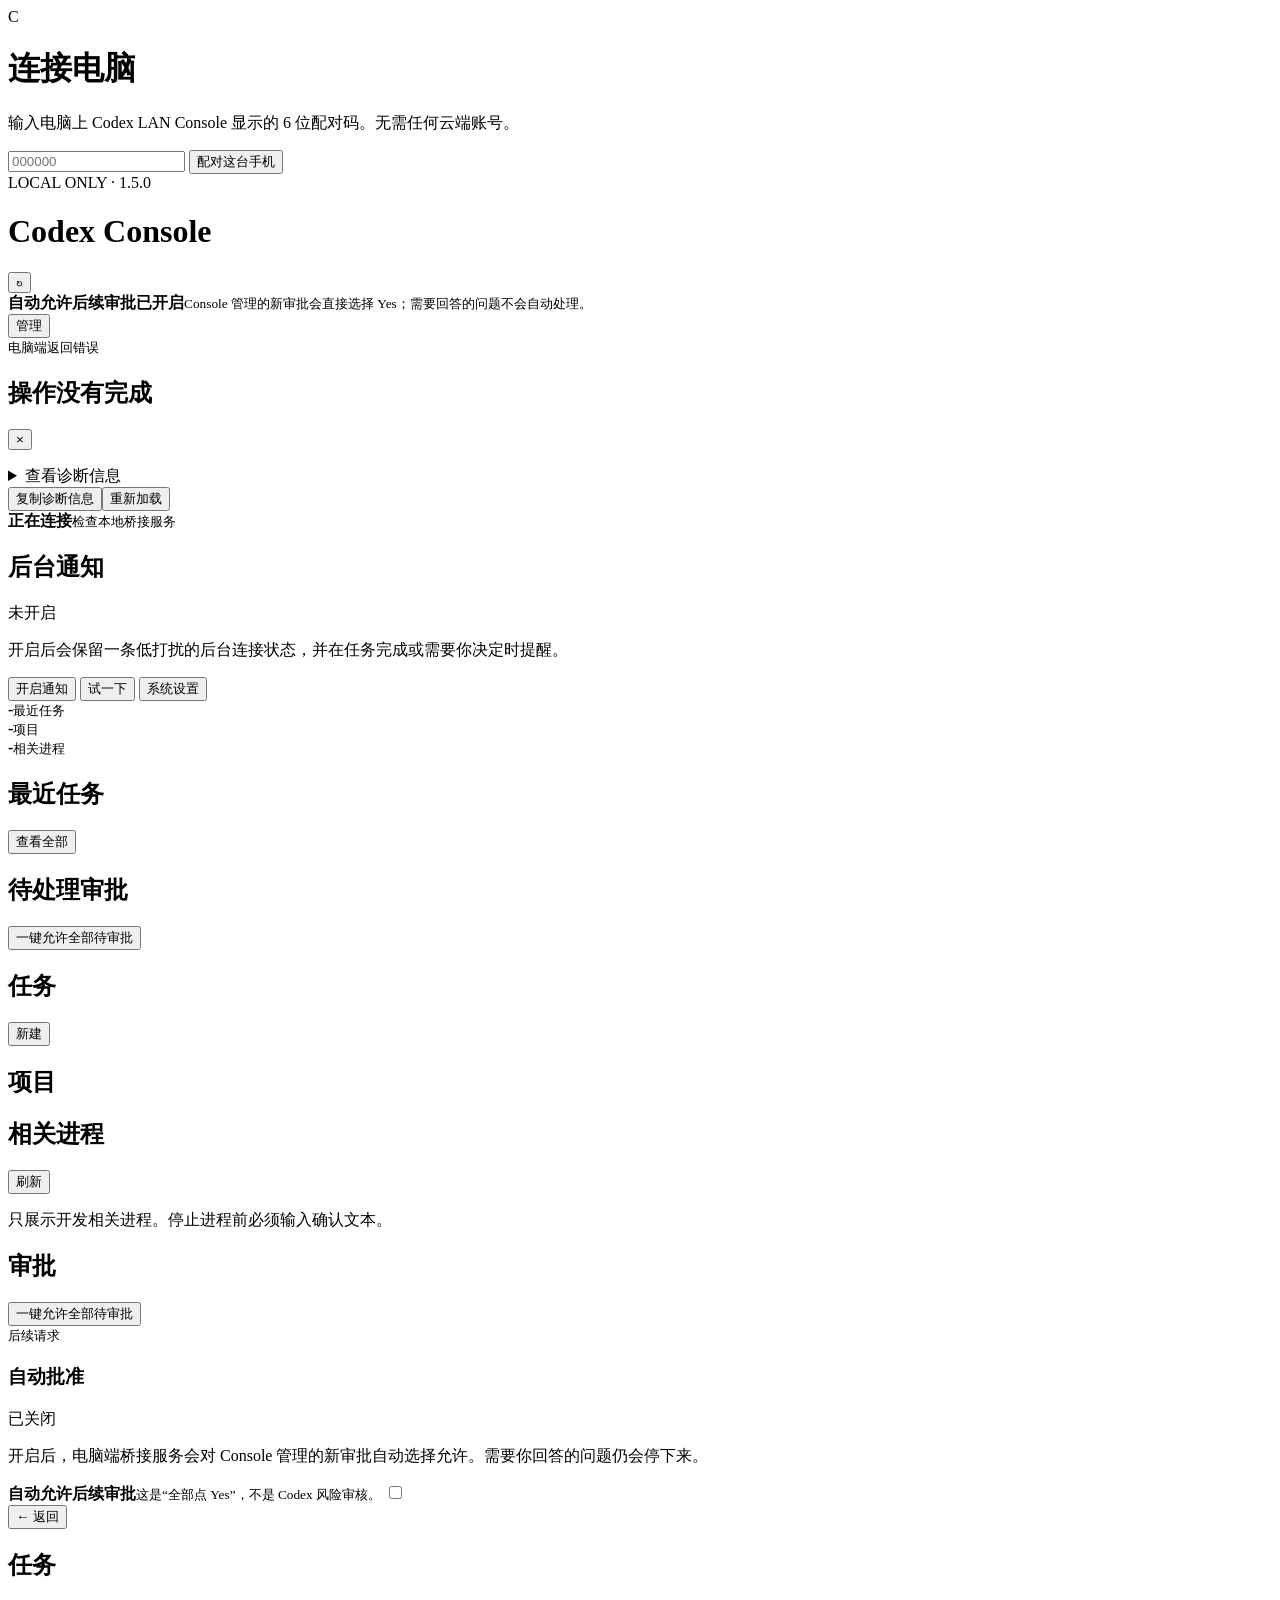
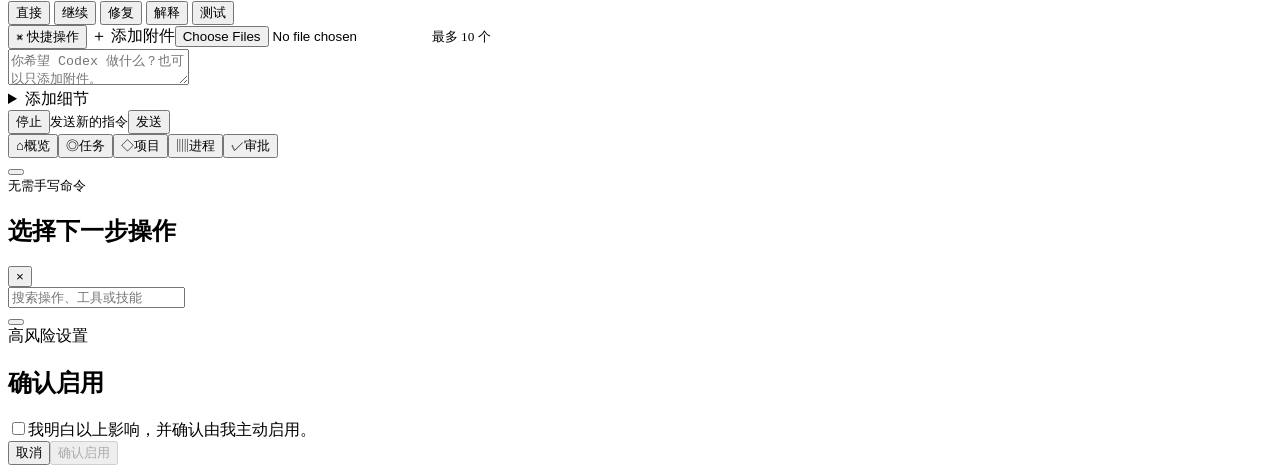
==== frontend/web/index.html @ 5a81fe59 "separate frontend and backend layout" ====
<!doctype html>
<html lang="zh-CN">
<head>
  <meta charset="utf-8"><meta name="viewport" content="width=device-width,initial-scale=1,viewport-fit=cover">
  <meta name="theme-color" content="#0c0f0e"><title>Codex LAN Console</title>
  <link rel="manifest" href="/manifest.webmanifest"><link rel="stylesheet" href="/styles.css?v=27"><link rel="stylesheet" href="/mobile.css?v=27">
</head>
<body>
  <div id="pair" class="overlay hidden">
    <form id="pairForm" class="dialog">
      <div class="logo">C</div><h1>连接电脑</h1>
      <p>输入电脑上 Codex LAN Console 显示的 6 位配对码。无需任何云端账号。</p>
      <input id="code" inputmode="numeric" maxlength="6" pattern="[0-9]{6}" placeholder="000000" required>
      <button>配对这台手机</button><small id="pairError"></small>
    </form>
  </div>

  <header><div><span class="eyebrow">LOCAL ONLY · 1.5.0</span><h1>Codex Console</h1></div><button id="refresh" class="icon">↻</button></header>
  <aside id="autoApproveBanner" class="auto-approve-banner hidden" role="status" aria-live="polite">
    <div><b>自动允许后续审批已开启</b><small>Console 管理的新审批会直接选择 Yes；需要回答的问题不会自动处理。</small></div>
    <button type="button" id="manageAutoApprove" class="secondary">管理</button>
  </aside>
  <aside id="diagnostic" class="diagnostic hidden" role="alert" aria-live="assertive">
    <div class="diagnostic-heading"><div><small>电脑端返回错误</small><h2 id="diagnosticTitle">操作没有完成</h2></div><button type="button" id="diagnosticClose" class="icon" aria-label="关闭错误详情">×</button></div>
    <p id="diagnosticMessage"></p>
    <details><summary>查看诊断信息</summary><pre id="diagnosticDetails"></pre></details>
    <div class="diagnostic-actions"><button type="button" id="diagnosticCopy">复制诊断信息</button><button type="button" id="diagnosticRefresh">重新加载</button></div>
  </aside>
  <main>
    <section id="overview" class="page active">
      <div class="status"><i id="dot"></i><div><b id="machine">正在连接</b><small id="state">检查本地桥接服务</small></div></div>
      <section id="notificationCard" class="notification-card hidden" aria-live="polite">
        <div class="notification-copy">
          <div class="notification-heading"><h2>后台通知</h2><span id="notificationBadge" class="notification-badge">未开启</span></div>
          <p id="notificationMessage">开启后会保留一条低打扰的后台连接状态，并在任务完成或需要你决定时提醒。</p>
        </div>
        <div class="notification-actions">
          <button type="button" id="notificationAction">开启通知</button>
          <button type="button" id="notificationTest" class="secondary hidden">试一下</button>
          <button type="button" id="notificationSettings" class="secondary hidden">系统设置</button>
        </div>
      </section>
      <div class="metrics"><article><b id="threadCount">-</b><small>最近任务</small></article><article><b id="projectCount">-</b><small>项目</small></article><article><b id="processCount">-</b><small>相关进程</small></article></div>
      <div class="sectionTitle"><h2>最近任务</h2><button onclick="showPage('threads')">查看全部</button></div><div id="recentThreads" class="list"></div>
      <div class="sectionTitle"><h2>待处理审批</h2><button id="approveRecent" class="hidden">一键允许全部待审批</button></div><div id="recentApprovals" class="list"></div>
    </section>
    <section id="threads" class="page"><div class="sectionTitle"><h2>任务</h2><button id="newThread">新建</button></div><div id="threadList" class="list"></div></section>
    <section id="projects" class="page"><div class="sectionTitle"><h2>项目</h2></div><div id="projectList" class="list"></div></section>
    <section id="processes" class="page"><div class="sectionTitle"><h2>相关进程</h2><button id="reloadProcesses">刷新</button></div><p class="hint">只展示开发相关进程。停止进程前必须输入确认文本。</p><div id="processList" class="list"></div></section>
    <section id="approvals" class="page">
      <div class="sectionTitle"><h2>审批</h2><button id="approveAllPending" class="hidden">一键允许全部待审批</button></div>
      <section id="approvalAutomation" class="approval-automation card" aria-live="polite">
        <div class="approval-automation-heading"><div><small>后续请求</small><h3>自动批准</h3></div><span id="autoApproveBadge" class="notification-badge">已关闭</span></div>
        <p id="autoApproveDescription">开启后，电脑端桥接服务会对 Console 管理的新审批自动选择允许。需要你回答的问题仍会停下来。</p>
        <label class="switch-row" for="autoApproveAll">
          <span><b>自动允许后续审批</b><small>这是“全部点 Yes”，不是 Codex 风险审核。</small></span>
          <input id="autoApproveAll" type="checkbox" role="switch" aria-describedby="autoApproveDescription">
        </label>
      </section>
      <div id="approvalList" class="list"></div>
    </section>
    <section id="threadDetail" class="page">
      <button class="back" onclick="CodexConsoleHandleBack()">← 返回</button><h2 id="detailTitle">任务</h2>
      <div id="turns" class="turns"></div><div id="detailPending" class="pending-stack"></div>
      <form id="composer">
        <div class="intent-row" role="group" aria-label="指令类型">
          <button type="button" class="intent active" data-intent="plain">直接</button>
          <button type="button" class="intent" data-intent="continue">继续</button>
          <button type="button" class="intent" data-intent="fix">修复</button>
          <button type="button" class="intent" data-intent="explain">解释</button>
          <button type="button" class="intent" data-intent="test">测试</button>
        </div>
        <div class="composer-tools">
          <button type="button" id="commandTrigger" class="secondary">⌘ 快捷操作</button>
          <label class="attachment-trigger" for="attachmentInput">＋ 添加附件<input id="attachmentInput" class="visually-hidden" type="file" multiple accept="*/*"></label>
          <small>最多 10 个</small>
        </div>
        <div id="selectedCommands" class="selected-commands hidden" aria-label="已选择的能力"></div>
        <div id="attachmentPreview" class="attachment-preview hidden" aria-live="polite"></div>
        <textarea id="message" rows="2" enterkeyhint="send" placeholder="你希望 Codex 做什么？也可以只添加附件。"></textarea>
        <details id="composerDetails">
          <summary>添加细节</summary>
          <label>涉及的文件或功能<input id="messageScope" placeholder="例如：登录页、app.js 或端口映射"></label>
          <label>操作范围<select id="messagePolicy"><option value="">按任务需要处理</option><option value="analysis">只分析，不修改</option><option value="edit">可以修改文件</option><option value="verify">可以修改，完成后测试并验收</option></select></label>
          <label>完成标准<input id="messageDone" placeholder="例如：手机窄屏无横向滚动"></label>
          <div class="execution-presets" role="group" aria-label="运行预设">
            <button type="button" data-execution-preset="reviewed">安全审核</button>
            <button type="button" data-execution-preset="workspace-autonomous">项目自主</button>
            <button type="button" data-execution-preset="unrestricted">完全自主</button>
          </div>
          <div class="execution-settings">
            <label>文件与系统权限<select id="runtimePermission"><option value=":read-only">只读（禁止修改）</option><option value=":workspace" selected>项目范围（沙箱）</option><option value=":danger-full-access">整台电脑（无沙箱）</option></select></label>
            <label>遇到风险操作时<select id="approvalMode"><option value="auto" selected>交给 Codex 审核（不是全同意）</option><option value="ask">在手机上问我</option><option value="never">不发起审批，直接运行</option><option value="strict">更多操作都问我</option></select></label>
          </div>
          <p id="permissionHint" class="permission-hint">项目沙箱限制修改范围；Codex 风险审核会逐项判断，并不是全部同意。</p>
        </details>
        <div class="composer-footer"><button type="button" id="interruptTurn" class="danger hidden">停止</button><small id="sendMode">发送新的指令</small><button id="sendMessage" type="submit">发送</button></div>
      </form>
    </section>
  </main>
  <nav><button data-page="overview" class="active">⌂<span>概览</span></button><button data-page="threads">◎<span>任务</span></button><button data-page="projects">◇<span>项目</span></button><button data-page="processes">▥<span>进程</span></button><button data-page="approvals">✓<span>审批</span></button></nav>
  <div id="commandPanel" class="command-overlay hidden" role="dialog" aria-modal="true" aria-labelledby="commandTitle">
    <button type="button" class="command-backdrop" aria-label="关闭快捷操作"></button>
    <section class="command-sheet">
      <div class="command-sheet-heading"><div><small>无需手写命令</small><h2 id="commandTitle">选择下一步操作</h2></div><button type="button" id="commandClose" class="icon" aria-label="关闭">×</button></div>
      <input id="commandSearch" type="search" autocomplete="off" placeholder="搜索操作、工具或技能">
      <div id="commandList" class="command-list"></div>
    </section>
  </div>
  <div id="riskPanel" class="command-overlay risk-overlay hidden" role="alertdialog" aria-modal="true" aria-labelledby="riskTitle" aria-describedby="riskMessage">
    <button type="button" id="riskBackdrop" class="command-backdrop" aria-label="取消"></button>
    <section class="risk-sheet">
      <span class="risk-label">高风险设置</span>
      <h2 id="riskTitle">确认启用</h2>
      <p id="riskMessage"></p>
      <ul id="riskConsequences"></ul>
      <label class="risk-acknowledgement"><input id="riskAcknowledged" type="checkbox"><span>我明白以上影响，并确认由我主动启用。</span></label>
      <div class="risk-actions"><button type="button" id="riskCancel" class="secondary">取消</button><button type="button" id="riskConfirm" class="danger" disabled>确认启用</button></div>
    </section>
  </div>
  <div id="toast"></div><script src="/marked.umd.js?v=27"></script><script src="/app.js?v=27"></script>
</body></html>
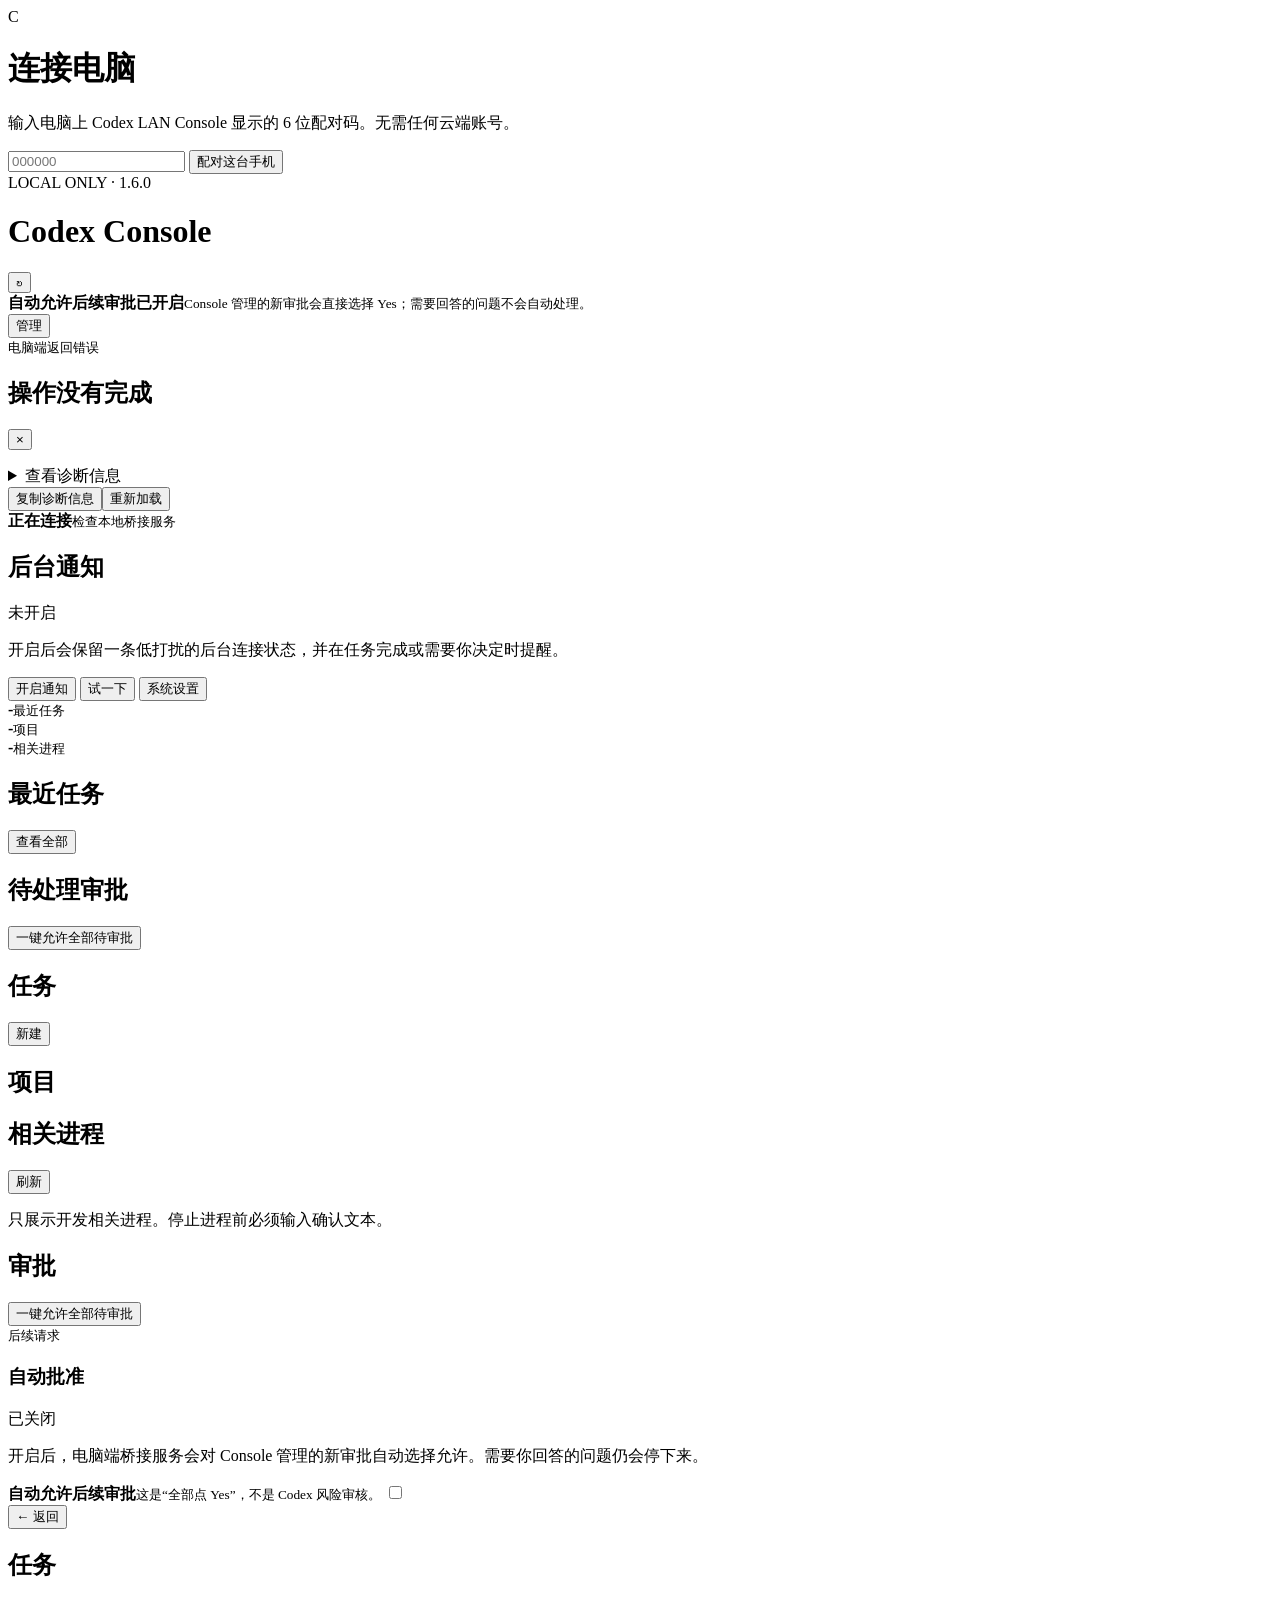
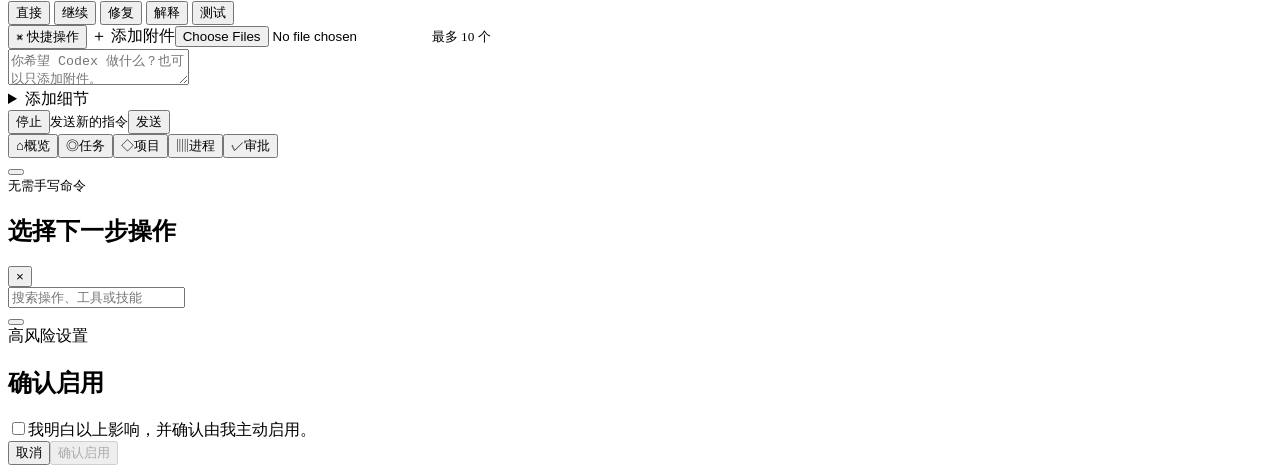
==== commit da943315: "feat: make mobile-owned tasks fully autonomous" ====
--- a/frontend/web/index.html
+++ b/frontend/web/index.html
@@ -3,7 +3,7 @@
 <head>
   <meta charset="utf-8"><meta name="viewport" content="width=device-width,initial-scale=1,viewport-fit=cover">
   <meta name="theme-color" content="#0c0f0e"><title>Codex LAN Console</title>
-  <link rel="manifest" href="/manifest.webmanifest"><link rel="stylesheet" href="/styles.css?v=27"><link rel="stylesheet" href="/mobile.css?v=27">
+  <link rel="manifest" href="/manifest.webmanifest"><link rel="stylesheet" href="/styles.css?v=28"><link rel="stylesheet" href="/mobile.css?v=28">
 </head>
 <body>
   <div id="pair" class="overlay hidden">
@@ -15,7 +15,7 @@
     </form>
   </div>
 
-  <header><div><span class="eyebrow">LOCAL ONLY · 1.5.0</span><h1>Codex Console</h1></div><button id="refresh" class="icon">↻</button></header>
+  <header><div><span class="eyebrow">LOCAL ONLY · 1.6.0</span><h1>Codex Console</h1></div><button id="refresh" class="icon">↻</button></header>
   <aside id="autoApproveBanner" class="auto-approve-banner hidden" role="status" aria-live="polite">
     <div><b>自动允许后续审批已开启</b><small>Console 管理的新审批会直接选择 Yes；需要回答的问题不会自动处理。</small></div>
     <button type="button" id="manageAutoApprove" class="secondary">管理</button>
@@ -89,10 +89,10 @@
             <button type="button" data-execution-preset="unrestricted">完全自主</button>
           </div>
           <div class="execution-settings">
-            <label>文件与系统权限<select id="runtimePermission"><option value=":read-only">只读（禁止修改）</option><option value=":workspace" selected>项目范围（沙箱）</option><option value=":danger-full-access">整台电脑（无沙箱）</option></select></label>
-            <label>遇到风险操作时<select id="approvalMode"><option value="auto" selected>交给 Codex 审核（不是全同意）</option><option value="ask">在手机上问我</option><option value="never">不发起审批，直接运行</option><option value="strict">更多操作都问我</option></select></label>
+            <label>文件与系统权限<select id="runtimePermission"><option value=":read-only">只读（禁止修改）</option><option value=":workspace">项目范围（沙箱）</option><option value=":danger-full-access" selected>整台电脑（无沙箱）</option></select></label>
+            <label>遇到风险操作时<select id="approvalMode"><option value="auto">交给 Codex 审核（不是全同意）</option><option value="ask">在手机上问我</option><option value="never" selected>不发起审批，直接运行</option><option value="strict">更多操作都问我</option></select></label>
           </div>
-          <p id="permissionHint" class="permission-hint">项目沙箱限制修改范围；Codex 风险审核会逐项判断，并不是全部同意。</p>
+          <p id="permissionHint" class="permission-hint">完全自主：整台电脑无沙箱运行，不发起逐项审批。</p>
         </details>
         <div class="composer-footer"><button type="button" id="interruptTurn" class="danger hidden">停止</button><small id="sendMode">发送新的指令</small><button id="sendMessage" type="submit">发送</button></div>
       </form>
@@ -118,5 +118,5 @@
       <div class="risk-actions"><button type="button" id="riskCancel" class="secondary">取消</button><button type="button" id="riskConfirm" class="danger" disabled>确认启用</button></div>
     </section>
   </div>
-  <div id="toast"></div><script src="/marked.umd.js?v=27"></script><script src="/app.js?v=27"></script>
+  <div id="toast"></div><script src="/marked.umd.js?v=28"></script><script src="/app.js?v=28"></script>
 </body></html>
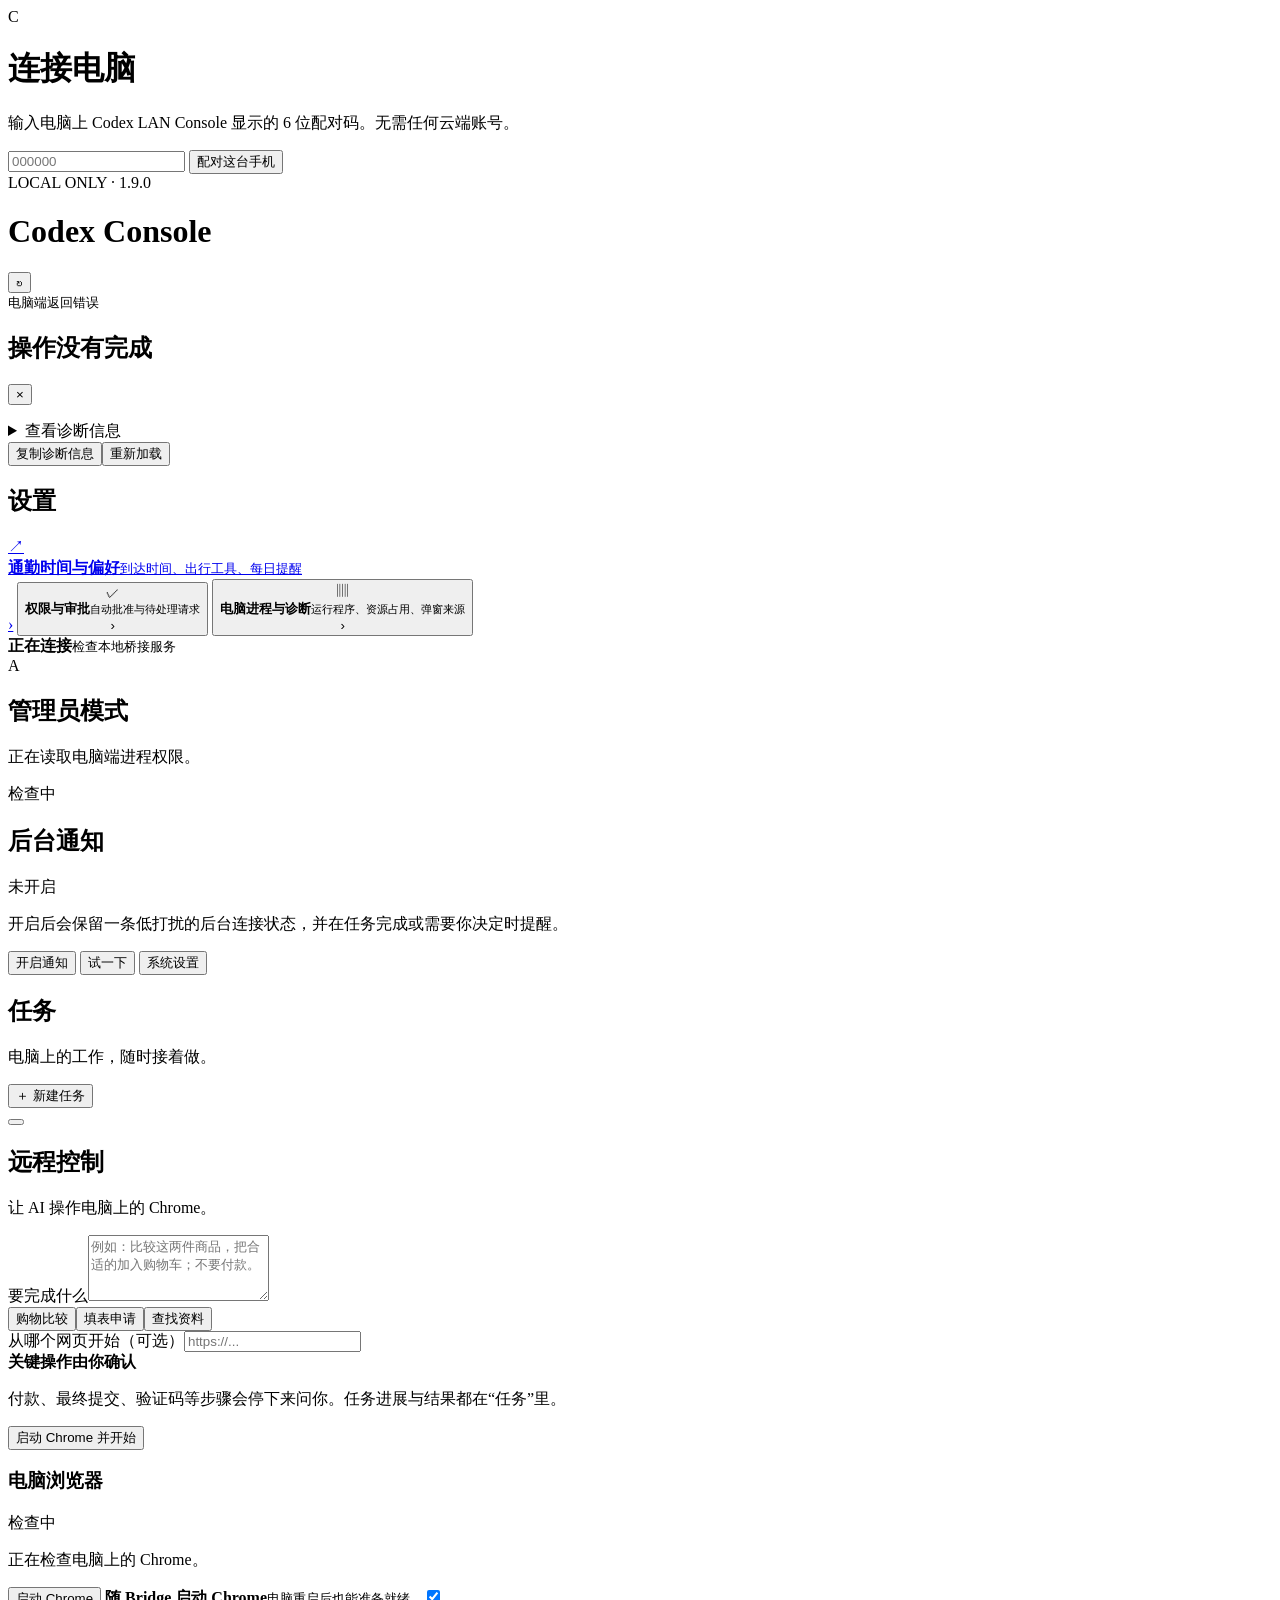
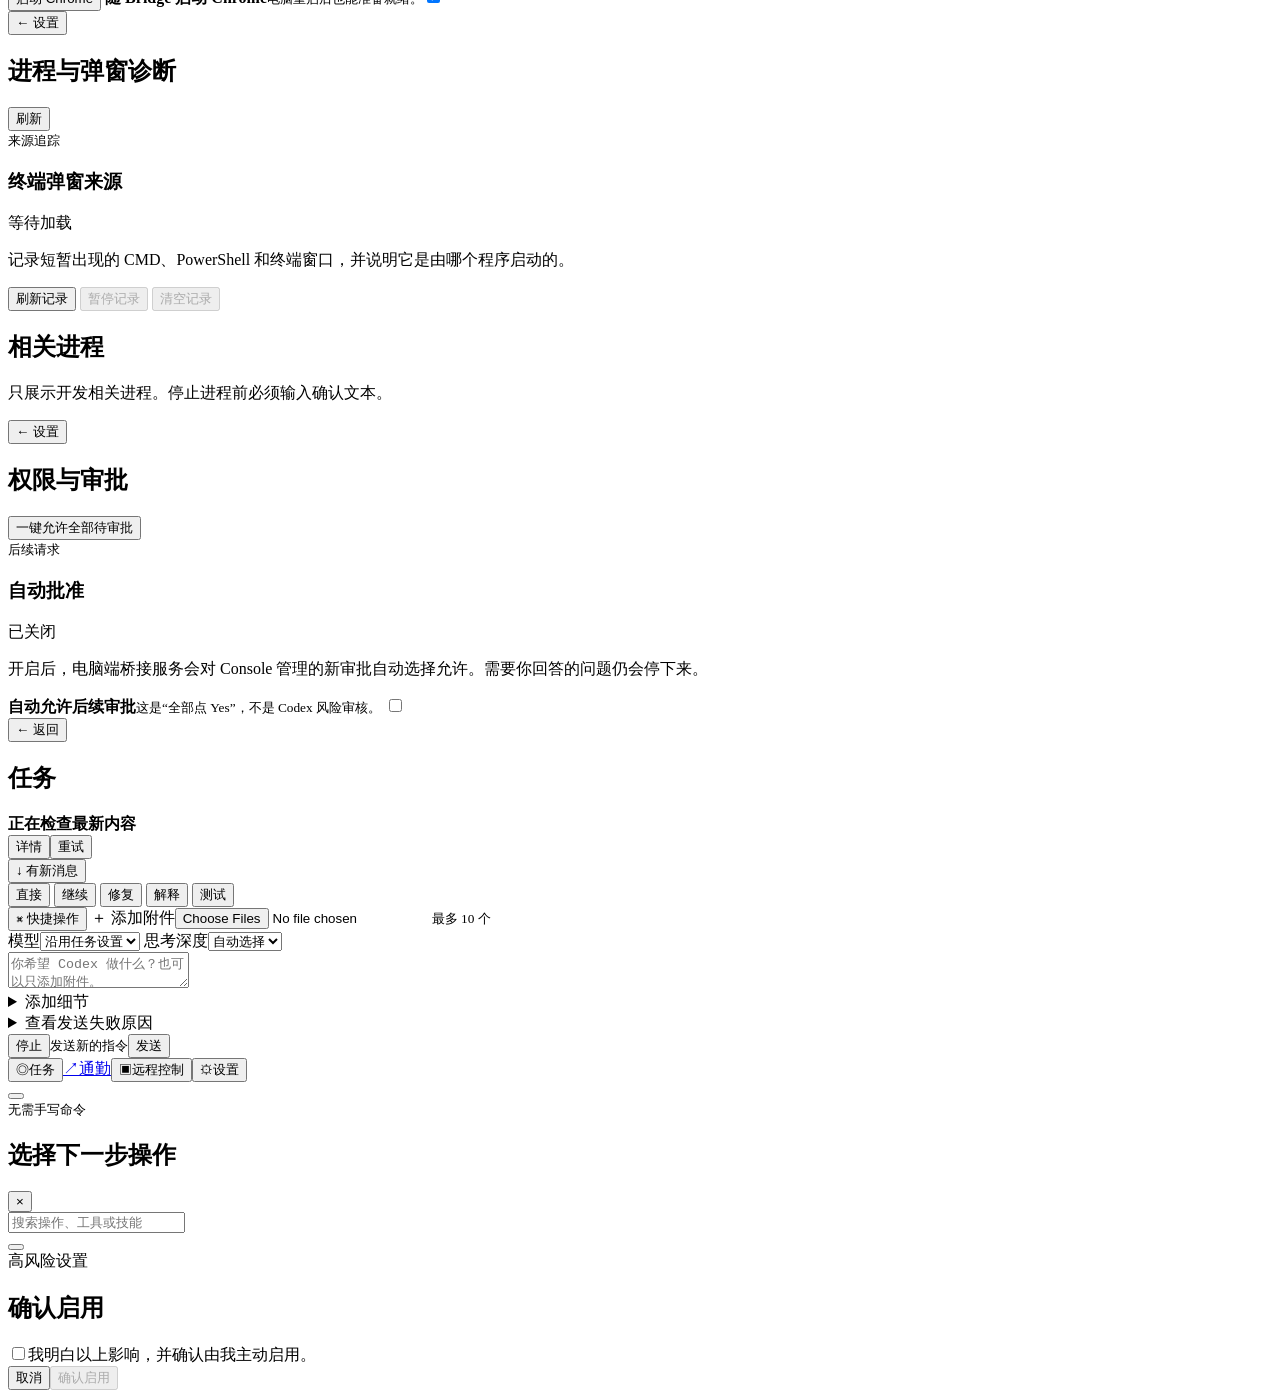
==== commit 1719eedf: "feat: open-source 1.9.0 with commute and Scooter range lab" ====
--- a/frontend/web/index.html
+++ b/frontend/web/index.html
@@ -3,7 +3,7 @@
 <head>
   <meta charset="utf-8"><meta name="viewport" content="width=device-width,initial-scale=1,viewport-fit=cover">
   <meta name="theme-color" content="#0c0f0e"><title>Codex LAN Console</title>
-  <link rel="manifest" href="/manifest.webmanifest"><link rel="stylesheet" href="/styles.css?v=28"><link rel="stylesheet" href="/mobile.css?v=28">
+  <link rel="manifest" href="/manifest.webmanifest"><link rel="stylesheet" href="/console-theme.css?v=2"><link rel="stylesheet" href="/styles.css?v=53"><link rel="stylesheet" href="/mobile.css?v=53">
 </head>
 <body>
   <div id="pair" class="overlay hidden">
@@ -15,11 +15,7 @@
     </form>
   </div>
 
-  <header><div><span class="eyebrow">LOCAL ONLY · 1.6.0</span><h1>Codex Console</h1></div><button id="refresh" class="icon">↻</button></header>
-  <aside id="autoApproveBanner" class="auto-approve-banner hidden" role="status" aria-live="polite">
-    <div><b>自动允许后续审批已开启</b><small>Console 管理的新审批会直接选择 Yes；需要回答的问题不会自动处理。</small></div>
-    <button type="button" id="manageAutoApprove" class="secondary">管理</button>
-  </aside>
+  <header class="console-header"><div><span class="eyebrow">LOCAL ONLY · 1.9.0</span><h1>Codex Console</h1></div><button id="refresh" class="icon" aria-label="刷新当前页面">↻</button></header>
   <aside id="diagnostic" class="diagnostic hidden" role="alert" aria-live="assertive">
     <div class="diagnostic-heading"><div><small>电脑端返回错误</small><h2 id="diagnosticTitle">操作没有完成</h2></div><button type="button" id="diagnosticClose" class="icon" aria-label="关闭错误详情">×</button></div>
     <p id="diagnosticMessage"></p>
@@ -27,8 +23,19 @@
     <div class="diagnostic-actions"><button type="button" id="diagnosticCopy">复制诊断信息</button><button type="button" id="diagnosticRefresh">重新加载</button></div>
   </aside>
   <main>
-    <section id="overview" class="page active">
+    <section id="settings" class="page">
+      <div class="sectionTitle"><h2>设置</h2></div>
+      <div class="settings-links">
+        <a href="/commute/?panel=settings" class="settings-link"><span>↗</span><div><b>通勤时间与偏好</b><small>到达时间、出行工具、每日提醒</small></div><span>›</span></a>
+        <button type="button" class="settings-link" data-settings-page="approvals"><span>✓</span><div><b>权限与审批</b><small id="settingsApprovalStatus">自动批准与待处理请求</small></div><span>›</span></button>
+        <button type="button" class="settings-link" data-settings-page="processes"><span>▥</span><div><b>电脑进程与诊断</b><small>运行程序、资源占用、弹窗来源</small></div><span>›</span></button>
+      </div>
       <div class="status"><i id="dot"></i><div><b id="machine">正在连接</b><small id="state">检查本地桥接服务</small></div></div>
+      <section id="administratorModeCard" class="administrator-mode-card unknown" aria-live="polite">
+        <span class="administrator-mode-icon" aria-hidden="true">A</span>
+        <div><h2>管理员模式</h2><p id="administratorModeDescription">正在读取电脑端进程权限。</p></div>
+        <span id="administratorModeBadge" class="administrator-mode-badge">检查中</span>
+      </section>
       <section id="notificationCard" class="notification-card hidden" aria-live="polite">
         <div class="notification-copy">
           <div class="notification-heading"><h2>后台通知</h2><span id="notificationBadge" class="notification-badge">未开启</span></div>
@@ -40,15 +47,42 @@
           <button type="button" id="notificationSettings" class="secondary hidden">系统设置</button>
         </div>
       </section>
-      <div class="metrics"><article><b id="threadCount">-</b><small>最近任务</small></article><article><b id="projectCount">-</b><small>项目</small></article><article><b id="processCount">-</b><small>相关进程</small></article></div>
-      <div class="sectionTitle"><h2>最近任务</h2><button onclick="showPage('threads')">查看全部</button></div><div id="recentThreads" class="list"></div>
-      <div class="sectionTitle"><h2>待处理审批</h2><button id="approveRecent" class="hidden">一键允许全部待审批</button></div><div id="recentApprovals" class="list"></div>
     </section>
-    <section id="threads" class="page"><div class="sectionTitle"><h2>任务</h2><button id="newThread">新建</button></div><div id="threadList" class="list"></div></section>
-    <section id="projects" class="page"><div class="sectionTitle"><h2>项目</h2></div><div id="projectList" class="list"></div></section>
-    <section id="processes" class="page"><div class="sectionTitle"><h2>相关进程</h2><button id="reloadProcesses">刷新</button></div><p class="hint">只展示开发相关进程。停止进程前必须输入确认文本。</p><div id="processList" class="list"></div></section>
+    <section id="threads" class="page active"><div class="sectionTitle"><div><h2>任务</h2><p class="hint">电脑上的工作，随时接着做。</p></div><button id="newThread">＋ 新建任务</button></div><button id="taskAttention" class="task-attention hidden" data-settings-page="approvals"></button><div id="threadList" class="list"></div></section>
+    <section id="remote" class="page">
+      <div class="sectionTitle"><div><h2>远程控制</h2><p class="hint">让 AI 操作电脑上的 Chrome。</p></div></div>
+      <form id="remoteWorkForm" class="remote-work-sheet remote-work-inline">
+        <label>要完成什么<textarea id="remoteWorkGoal" rows="4" placeholder="例如：比较这两件商品，把合适的加入购物车；不要付款。" required></textarea></label>
+        <div class="remote-examples" aria-label="常用事务"><button type="button" data-remote-example="帮我比较以下商品的价格和规格，列出建议，先不要下单：">购物比较</button><button type="button" data-remote-example="帮我填写下面的表格，缺失的信息请问我，先不要最终提交：">填表申请</button><button type="button" data-remote-example="帮我在以下网站查找并整理资料，给出来源：">查找资料</button></div>
+        <label>从哪个网页开始（可选）<input id="remoteWorkUrl" type="url" inputmode="url" autocomplete="url" placeholder="https://..."></label>
+        <div class="remote-work-boundary"><b>关键操作由你确认</b><p>付款、最终提交、验证码等步骤会停下来问你。任务进展与结果都在“任务”里。</p></div>
+        <button type="submit" id="remoteWorkSubmit">启动 Chrome 并开始</button>
+      </form>
+      <section id="remoteWorkCard" class="remote-work-card card" aria-live="polite">
+        <div class="remote-work-heading"><div><h3>电脑浏览器</h3></div><span id="browserBadge" class="browser-badge checking">检查中</span></div>
+        <p id="browserDescription">正在检查电脑上的 Chrome。</p><button type="button" id="startBrowser" class="secondary">启动 Chrome</button>
+        <label class="browser-autostart" for="browserAutoStart"><span><b>随 Bridge 启动 Chrome</b><small>电脑重启后也能准备就绪。</small></span><input id="browserAutoStart" type="checkbox" role="switch" checked></label>
+      </section>
+    </section>
+    <section id="processes" class="page">
+      <button type="button" class="back" onclick="showPage('settings', { historyMode: 'replace' })">← 设置</button>
+      <div class="sectionTitle"><h2>进程与弹窗诊断</h2><button id="reloadProcesses">刷新</button></div>
+      <section id="consoleAudit" class="console-audit card" aria-live="polite">
+        <div class="console-audit-heading"><div><small>来源追踪</small><h3>终端弹窗来源</h3></div><span id="consoleAuditBadge" class="badge">等待加载</span></div>
+        <p id="consoleAuditDescription">记录短暂出现的 CMD、PowerShell 和终端窗口，并说明它是由哪个程序启动的。</p>
+        <div class="console-audit-actions">
+          <button type="button" id="reloadConsoleAudit" class="secondary">刷新记录</button>
+          <button type="button" id="toggleConsoleAudit" class="secondary" disabled>暂停记录</button>
+          <button type="button" id="clearConsoleAudit" class="danger" disabled>清空记录</button>
+        </div>
+        <div id="consoleLaunchList" class="console-launch-list"></div>
+      </section>
+      <div class="sectionTitle process-list-heading"><h2>相关进程</h2></div>
+      <p class="hint">只展示开发相关进程。停止进程前必须输入确认文本。</p><div id="processList" class="list"></div>
+    </section>
     <section id="approvals" class="page">
-      <div class="sectionTitle"><h2>审批</h2><button id="approveAllPending" class="hidden">一键允许全部待审批</button></div>
+      <button type="button" class="back" onclick="showPage('settings', { historyMode: 'replace' })">← 设置</button>
+      <div class="sectionTitle"><h2>权限与审批</h2><button id="approveAllPending" class="hidden">一键允许全部待审批</button></div>
       <section id="approvalAutomation" class="approval-automation card" aria-live="polite">
         <div class="approval-automation-heading"><div><small>后续请求</small><h3>自动批准</h3></div><span id="autoApproveBadge" class="notification-badge">已关闭</span></div>
         <p id="autoApproveDescription">开启后，电脑端桥接服务会对 Console 管理的新审批自动选择允许。需要你回答的问题仍会停下来。</p>
@@ -61,7 +95,11 @@
     </section>
     <section id="threadDetail" class="page">
       <button class="back" onclick="CodexConsoleHandleBack()">← 返回</button><h2 id="detailTitle">任务</h2>
-      <div id="turns" class="turns"></div><div id="detailPending" class="pending-stack"></div>
+      <div id="threadLoadState" class="thread-load-state hidden" role="status" aria-live="polite">
+        <div><b id="threadLoadTitle">正在检查最新内容</b><small id="threadLoadMeta"></small></div>
+        <div class="thread-load-actions"><button type="button" id="threadLoadDetails" class="secondary">详情</button><button type="button" id="threadLoadRetry">重试</button></div>
+      </div>
+      <div id="turns" class="turns"></div><button id="newMessages" class="new-messages hidden" type="button">↓ 有新消息</button><div id="detailPending" class="pending-stack"></div>
       <form id="composer">
         <div class="intent-row" role="group" aria-label="指令类型">
           <button type="button" class="intent active" data-intent="plain">直接</button>
@@ -77,6 +115,10 @@
         </div>
         <div id="selectedCommands" class="selected-commands hidden" aria-label="已选择的能力"></div>
         <div id="attachmentPreview" class="attachment-preview hidden" aria-live="polite"></div>
+        <div class="model-settings" aria-label="本次运行方式">
+          <label><span>模型</span><select id="modelChoice"><option value="">沿用任务设置</option><option value="gpt-5.6-sol">5.6 Sol</option><option value="gpt-5.6-terra">5.6 Terra</option></select></label>
+          <label><span>思考深度</span><select id="reasoningEffort"><option value="">自动选择</option><option value="low">轻量</option><option value="medium">标准</option><option value="high">深入</option><option value="xhigh">更深入</option><option value="max">最高</option><option value="ultra">极限</option></select></label>
+        </div>
         <textarea id="message" rows="2" enterkeyhint="send" placeholder="你希望 Codex 做什么？也可以只添加附件。"></textarea>
         <details id="composerDetails">
           <summary>添加细节</summary>
@@ -94,11 +136,19 @@
           </div>
           <p id="permissionHint" class="permission-hint">完全自主：整台电脑无沙箱运行，不发起逐项审批。</p>
         </details>
+        <details id="commandFailure" class="hidden"><summary>查看发送失败原因</summary><pre id="commandFailureText" style="white-space:pre-wrap;overflow-wrap:anywhere"></pre></details>
         <div class="composer-footer"><button type="button" id="interruptTurn" class="danger hidden">停止</button><small id="sendMode">发送新的指令</small><button id="sendMessage" type="submit">发送</button></div>
       </form>
     </section>
   </main>
-  <nav><button data-page="overview" class="active">⌂<span>概览</span></button><button data-page="threads">◎<span>任务</span></button><button data-page="projects">◇<span>项目</span></button><button data-page="processes">▥<span>进程</span></button><button data-page="approvals">✓<span>审批</span></button></nav>
+  <nav class="app-nav console-nav" aria-label="主要功能"><button data-page="threads" class="active" aria-current="page">◎<span>任务</span></button><a href="/commute/" data-page="commute">↗<span>通勤</span></a><button data-page="remote">▣<span>远程控制</span></button><button data-page="settings">⚙<span>设置</span></button></nav>
+  <dialog id="newTaskDialog" class="new-task-dialog" aria-labelledby="newTaskTitle"><form id="newTaskForm">
+    <div class="sectionTitle"><h2 id="newTaskTitle">新建任务</h2><button type="button" id="closeNewTask" class="icon" aria-label="关闭">×</button></div>
+    <p class="hint">普通事务无需选择项目；修改代码时再选择工作文件夹。</p>
+    <label for="newTaskPath">项目路径（可选）</label><input id="newTaskPath" autocomplete="off" placeholder="留空创建普通任务，或输入电脑上的文件夹路径">
+    <details id="projectPicker"><summary>选择已有项目</summary><div id="projectList" class="list"></div></details>
+    <p id="newTaskError" class="form-error" role="alert"></p><button id="createNewTask" type="submit">创建任务</button>
+  </form></dialog>
   <div id="commandPanel" class="command-overlay hidden" role="dialog" aria-modal="true" aria-labelledby="commandTitle">
     <button type="button" class="command-backdrop" aria-label="关闭快捷操作"></button>
     <section class="command-sheet">
@@ -118,5 +168,5 @@
       <div class="risk-actions"><button type="button" id="riskCancel" class="secondary">取消</button><button type="button" id="riskConfirm" class="danger" disabled>确认启用</button></div>
     </section>
   </div>
-  <div id="toast"></div><script src="/marked.umd.js?v=28"></script><script src="/app.js?v=28"></script>
+  <div id="toast"></div><script src="/notification-navigation.js?v=1"></script><script src="/marked.umd.js?v=52"></script><script src="/thread-status.js?v=52"></script><script src="/thread-resilience.js?v=52"></script><script src="/thread-stream.js?v=52"></script><script src="/model-settings.js?v=52"></script><script src="/remote-artifacts.js?v=52"></script><script src="/administrator-mode.js?v=52"></script><script src="/app.js?v=54"></script>
 </body></html>
